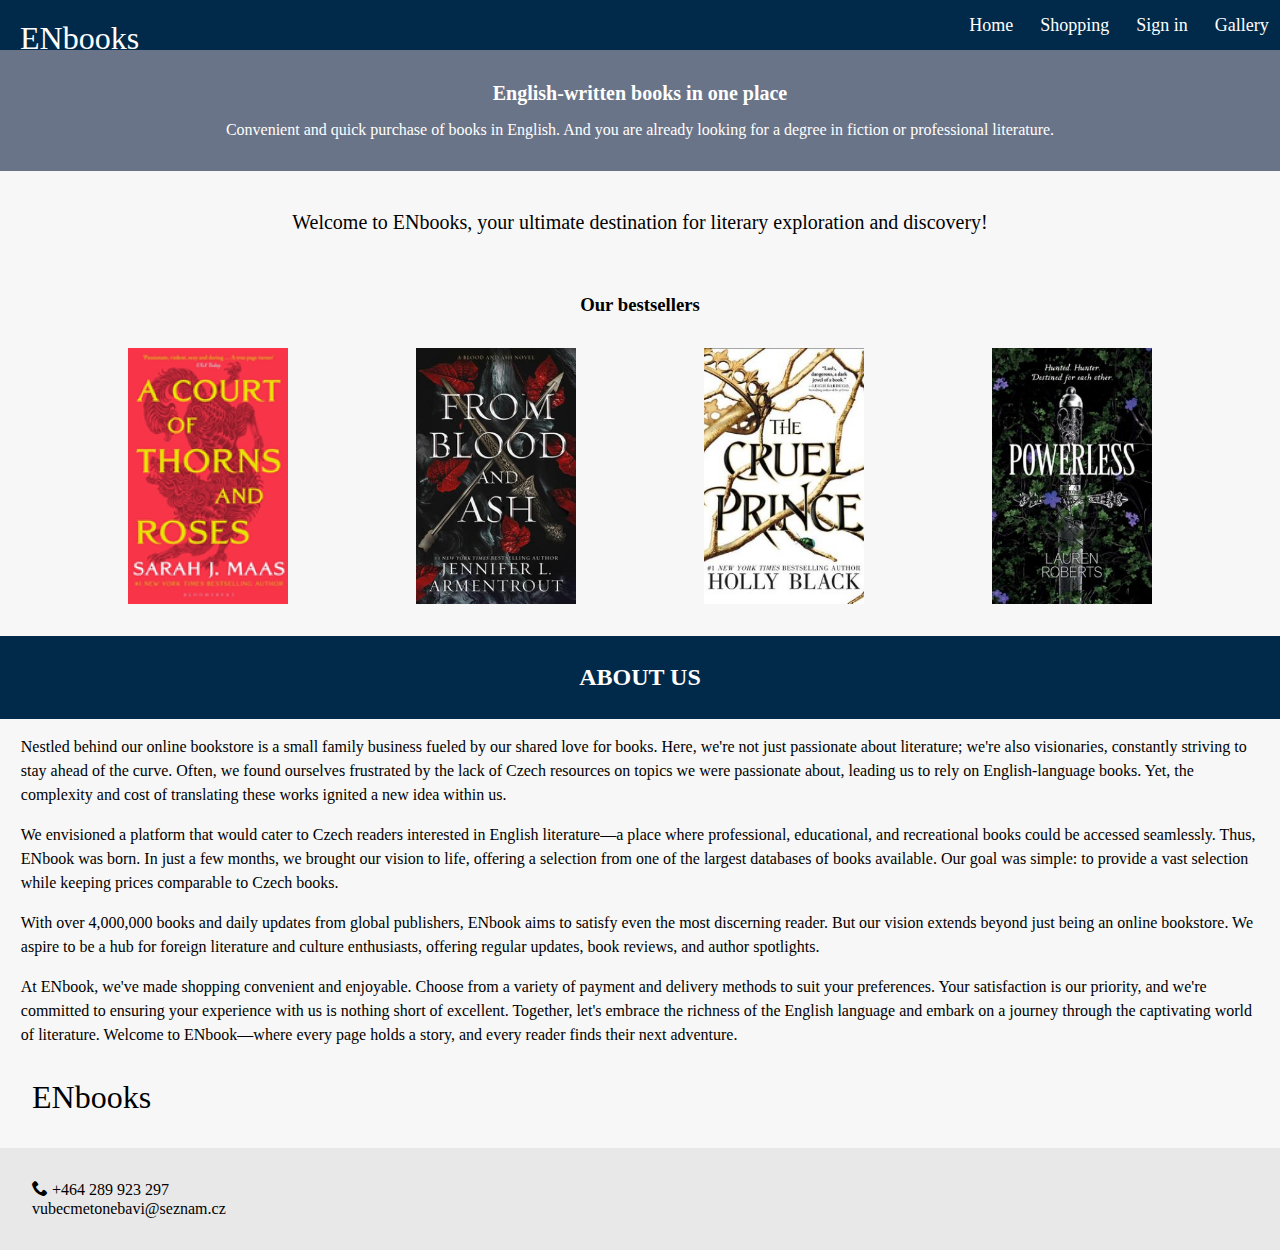
==== index.html @ e5203d55 "icon" ====
<!DOCTYPE html>
<html lang="en">
<head>
    <meta charset="UTF-8">
    <meta name="viewport" content="width=device-width, initial-scale=1.0">
    <link rel="stylesheet" href="./css/style.css">
    <link rel="stylesheet" href="./css/main.css">
    <link rel="stylesheet" href="./icomoons/mail/style.css">
    <link rel="stylesheet" href="./icomoons/phone/style.css">
    <title>Home</title>
</head>
<body>
    <nav>
        <div class="nav">
            <input type="checkbox" id="nav-check">
            <div class="nav-header">
            <div class="nav-title">
                ENbooks
            </div>
            </div>
            <div class="nav-btn">
            <label for="nav-check">
                <span></span>
                <span></span>
                <span></span>
            </label>
            </div>
            
            <div class="nav-links">
            <a href="index.html" target="_blank">Home</a>
            <a href="shopping.html" target="_blank">Shopping</a>
            <a href="login.html" target="_blank">Sign in</a>
            <a href="gallery.html" target="_blank">Gallery</a>
            </div>
        </div>
    </nav>
    <article>
        <div class="introduction">
            <p><strong>English-written books in one place</strong></p>
            <p>Convenient and quick purchase of books in English. And you are already looking for a degree in fiction or professional literature.</p>
        </div>
        <div class="welcome">
            <p>Welcome to ENbooks, your ultimate destination for literary exploration and discovery! </p>
        </div>
        <div>
            <h3>Our bestsellers</h3>
        </div>
        <div class="card">
            <div class="card-item">
                <img src="images/acotar.jpg " alt="Acotar">
            </div>
            <div class="card-item">
                <img src="images/bloodandash.jpg" alt="Blood and Ash">
            </div>
            <div class="card-item">
                <img src="images/cruelprince.jpg" alt="Cruel Prince">
            </div>
            <div class="card-item">
                <img src="images/powerless.jpg" alt="powerless">
            </div>
        </div>
        <div class="about">
            <h2>ABOUT US</h2>
        </div>
        <div class="about-text">
            <p>Nestled behind our online bookstore is a small family business fueled by our shared love for books. Here, we're not just passionate about literature; we're also visionaries, constantly striving to stay ahead of the curve. Often, we found ourselves frustrated by the lack of Czech resources on topics we were passionate about, leading us to rely on English-language books. Yet, the complexity and cost of translating these works ignited a new idea within us.</p>

            <p>We envisioned a platform that would cater to Czech readers interested in English literature—a place where professional, educational, and recreational books could be accessed seamlessly. Thus, ENbook was born. In just a few months, we brought our vision to life, offering a selection from one of the largest databases of books available. Our goal was simple: to provide a vast selection while keeping prices comparable to Czech books.</p>
                
            <p>With over 4,000,000 books and daily updates from global publishers, ENbook aims to satisfy even the most discerning reader. But our vision extends beyond just being an online bookstore. We aspire to be a hub for foreign literature and culture enthusiasts, offering regular updates, book reviews, and author spotlights.</p>
                
            <p>At ENbook, we've made shopping convenient and enjoyable. Choose from a variety of payment and delivery methods to suit your preferences. Your satisfaction is our priority, and we're committed to ensuring your experience with us is nothing short of excellent.
                Together, let's embrace the richness of the English language and embark on a journey through the captivating world of literature. Welcome to ENbook—where every page holds a story, and every reader finds their next adventure.</p>
        </div>
        <div class="logo">
            <p>ENbooks</p>
        </div>
    </article>
    <footer>
        <div>
            <p><span class="icon-phone"></span> +464 289 923 297</p>
            <p><span class="icon-mail"></span> vubecmetonebavi@seznam.cz</p>
        </div>
    </footer>
</body>
</html>
---- css/style.css ----
.introduction {
    background-color: rgba(53, 67, 95, 0.73);
    color: white;
    text-align: center;
    padding: 1em;
}

strong{
    font-size: 1.25em;
    text-align: center;
}

.welcome {
    text-align: center;
    font-size: 1.25em;
    margin-left: 2em;
    margin-right: 2em;
    margin-bottom: 3em;
    margin-top: 2em;
}

h3 {
    text-align: center;
}

.card {
    display: flex;
    justify-content: space-evenly;
    margin-bottom: 2em;
    margin-top: 2em;
}

.card-item {  
    max-width: 10em;
}

.about{
    text-align: center;
    background-color: rgba(1, 42, 74, 1);
    color: white;
    padding-top: .5em;
    padding-bottom: .5em;
}

.about-text{
    margin-left: 1.3em;
    margin-right: 1.3em;
    margin-top: 1em;
}

.about-text p {
    max-width: 100%;
    max-height: 100%;
    line-height: 1.5;
}

.logo{
    font-size: xx-large;
    margin-left: 1em;
}
---- css/main.css ----
html {
    background-color: rgb(247, 247, 247);
    font-family: Georgia, 'Times New Roman', Times, serif;
}

body{
    margin: 0;
}

img {
    width: 100%;
    height: 100%;
    display: block;
    margin: 0;
    padding: 0;
    object-fit: cover;
}

* {
    box-sizing: border-box;
}
   
.nav {
    height: 3.125em;
    width: 100%;
    background-color: rgba(1, 42, 74, 1);
    position: relative;
    color: white;
}
  
.nav > .nav-header {
    display: inline;
}
  
.nav > .nav-header > .nav-title {
    display: inline-block;
    font-size: xx-large;
    padding: 0.625em 0.625em 0.625em 0.625em;
}
  
.nav > .nav-btn {
    display: none;
}
  
.nav > .nav-links {
    display: inline;
    float: right;
    font-size: 1.125em;
}
  
.nav > .nav-links > a {
    display: inline-block;
    padding: 0.8125em 0.625em 0.8125em 0.625em;
    text-decoration: none;
    color: white;
}
  
.nav > .nav-links > a:hover {
    background-color: rgba(0, 0, 0, 0.3);
}
  
.nav > #nav-check {
    display: none;
}
  
@media (max-width:37.5em) {
    .nav > .nav-btn {
      display: inline-block;
      position: absolute;
      right: 0px;
      top: 0px;
    }
    .nav > .nav-btn > label {
      display: inline-block;
      width: 3.125em;
      height: 3.125em;
      padding: 0.8em;
    }
    .nav > .nav-btn > label:hover,.nav  #nav-check:checked ~ .nav-btn > label {
      background-color: rgba(0, 0, 0, 0.3);
    }
    .nav > .nav-btn > label > span {
      display: block;
      width: 1.56em;
      height: 0.625em;
      border-top: 0.125em solid #eee;
    }
    .nav > .nav-links {
      position: absolute;
      text-align: center;
      display: block;
      width: 100%;
      background-color: #333;
      height: 0px;
      transition: all 0.3s ease-in;
      overflow-y: hidden;
      top: 3.125em;
      left: 0px;
    }
    .nav > .nav-links > a {
      display: block;
      width: 100%;
    }
    .nav > #nav-check:not(:checked) ~ .nav-links {
      height: 0px;
    }   
    .nav > #nav-check:checked ~ .nav-links {
      height: calc(100vh - 31.25em);
      overflow-y: auto;
    }
}

footer{
    background-color: rgb(232, 232, 232);
    padding: 2em;
}

footer p {
    margin: 0;
}
---- icomoons/mail/style.css ----
@font-face {
  font-family: 'icomoon';
  src:  url('fonts/icomoon.eot?b1fvub');
  src:  url('fonts/icomoon.eot?b1fvub#iefix') format('embedded-opentype'),
    url('fonts/icomoon.ttf?b1fvub') format('truetype'),
    url('fonts/icomoon.woff?b1fvub') format('woff'),
    url('fonts/icomoon.svg?b1fvub#icomoon') format('svg');
  font-weight: normal;
  font-style: normal;
  font-display: block;
}

[class^="icon-"], [class*=" icon-"] {
  /* use !important to prevent issues with browser extensions that change fonts */
  font-family: 'icomoon' !important;
  speak: never;
  font-style: normal;
  font-weight: normal;
  font-variant: normal;
  text-transform: none;
  line-height: 1;

  /* Better Font Rendering =========== */
  -webkit-font-smoothing: antialiased;
  -moz-osx-font-smoothing: grayscale;
}

.icon-mail4:before {
  content: "\ea86";
}
---- icomoons/phone/style.css ----
@font-face {
  font-family: 'icomoon';
  src:  url('fonts/icomoon.eot?ixccxs');
  src:  url('fonts/icomoon.eot?ixccxs#iefix') format('embedded-opentype'),
    url('fonts/icomoon.ttf?ixccxs') format('truetype'),
    url('fonts/icomoon.woff?ixccxs') format('woff'),
    url('fonts/icomoon.svg?ixccxs#icomoon') format('svg');
  font-weight: normal;
  font-style: normal;
  font-display: block;
}

[class^="icon-"], [class*=" icon-"] {
  /* use !important to prevent issues with browser extensions that change fonts */
  font-family: 'icomoon' !important;
  speak: never;
  font-style: normal;
  font-weight: normal;
  font-variant: normal;
  text-transform: none;
  line-height: 1;

  /* Better Font Rendering =========== */
  -webkit-font-smoothing: antialiased;
  -moz-osx-font-smoothing: grayscale;
}

.icon-phone:before {
  content: "\e942";
}
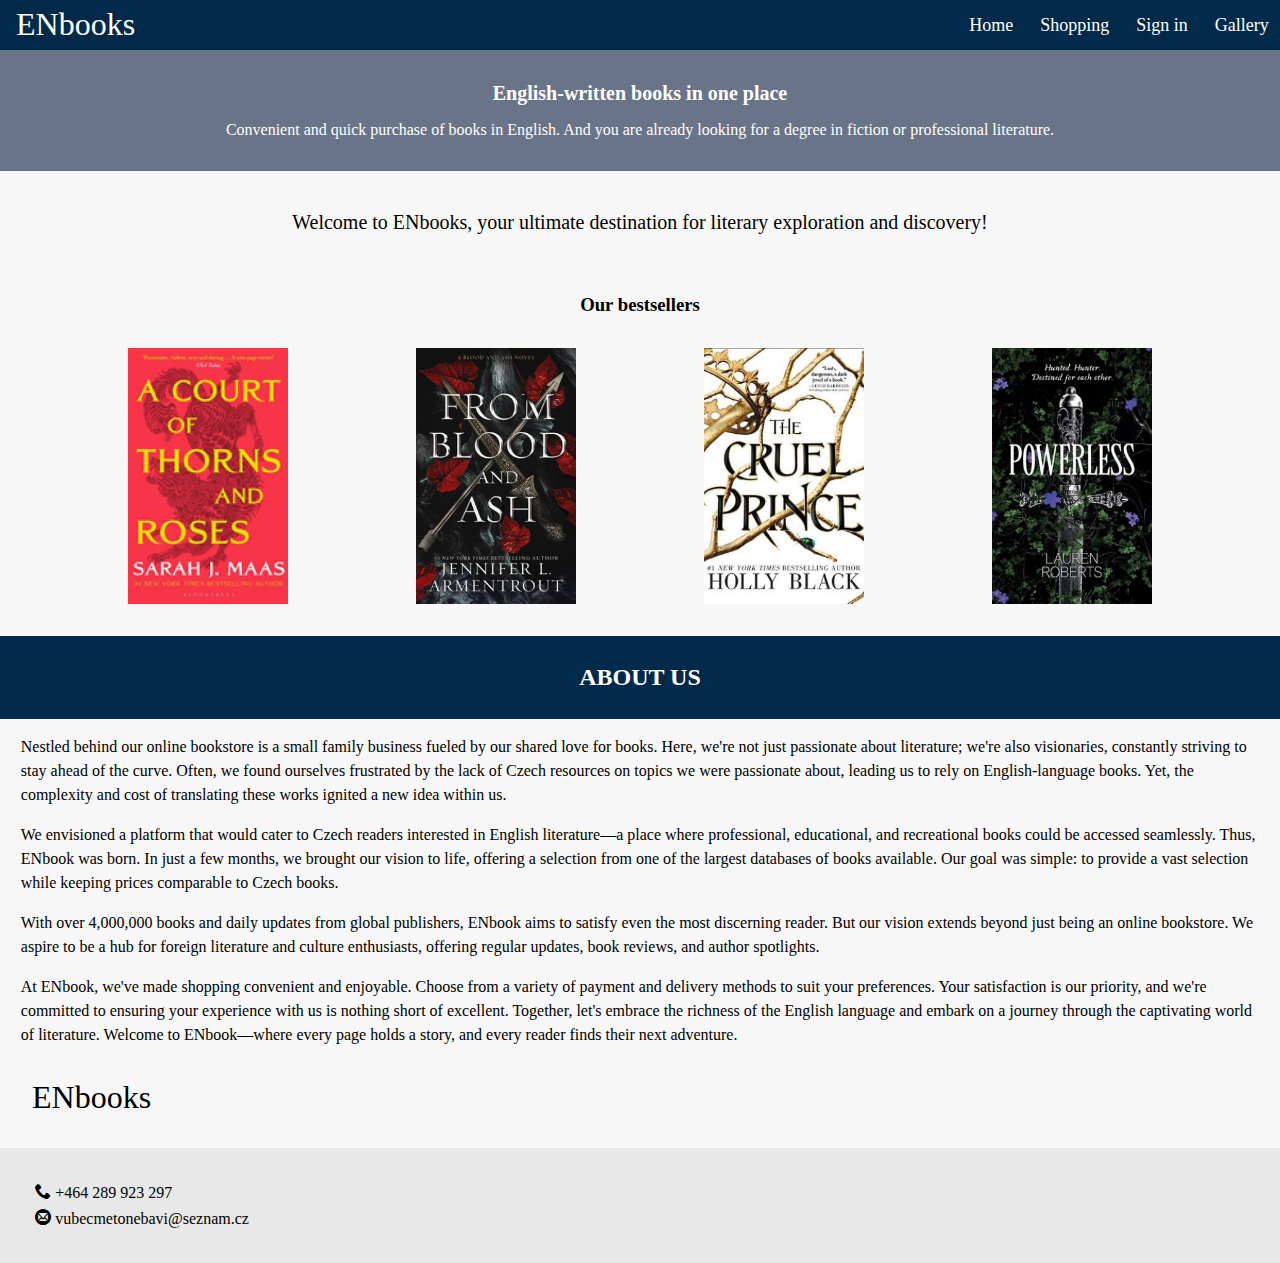
==== commit 7c45b1e9: "icon pokus uz nevim kolikaty" ====
--- a/index.html
+++ b/index.html
@@ -79,7 +79,7 @@
     <footer>
         <div>
             <p><span class="icon-phone"></span> +464 289 923 297</p>
-            <p><span class="icon-mail"></span> vubecmetonebavi@seznam.cz</p>
+            <p><span class="icon-mail4"></span> vubecmetonebavi@seznam.cz</p>
         </div>
     </footer>
 </body>
--- a/css/main.css
+++ b/css/main.css
@@ -35,7 +35,7 @@
 .nav > .nav-header > .nav-title {
     display: inline-block;
     font-size: xx-large;
-    padding: 0.625em 0.625em 0.625em 0.625em;
+    padding: 0.2em 0.5em 0.2em 0.5em;
 }
   
 .nav > .nav-btn {
@@ -117,4 +117,5 @@
 
 footer p {
     margin: 0;
+    padding: 0.2em;
 }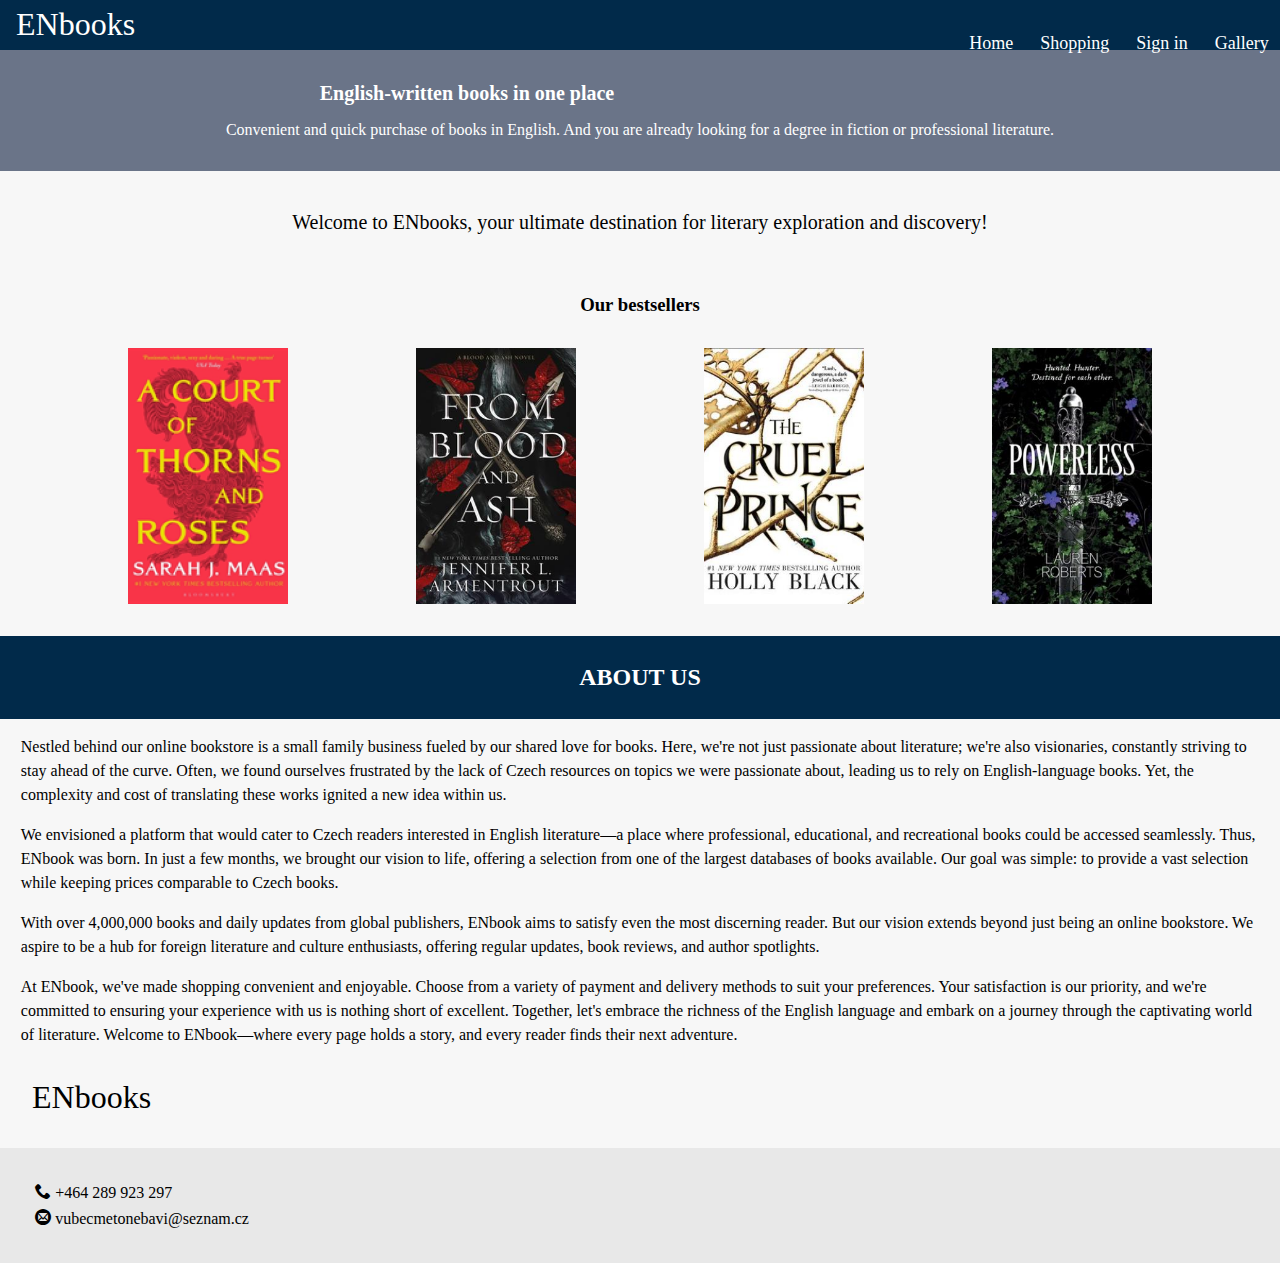
==== commit ee3d2c7c: "snad uz fakt posledni upravy" ====
--- a/index.html
+++ b/index.html
@@ -7,6 +7,7 @@
     <link rel="stylesheet" href="./css/main.css">
     <link rel="stylesheet" href="./icomoons/mail/style.css">
     <link rel="stylesheet" href="./icomoons/phone/style.css">
+    <link rel="icon" type="image/svg" href="./images/book.svg">
     <title>Home</title>
 </head>
 <body>
@@ -26,12 +27,12 @@
             </label>
             </div>
             
-            <div class="nav-links">
-            <a href="index.html" target="_blank">Home</a>
-            <a href="shopping.html" target="_blank">Shopping</a>
-            <a href="login.html" target="_blank">Sign in</a>
-            <a href="gallery.html" target="_blank">Gallery</a>
-            </div>
+            <menu class="nav-links">
+                <li><a href="index.html">Home</a></li>
+                <li><a href="shopping.html" >Shopping</a></li>
+                <li><a href="login.html" >Sign in</a></li>
+                <li><a href="gallery.html">Gallery</a></li>
+            </menu>
         </div>
     </nav>
     <article>
--- a/css/main.css
+++ b/css/main.css
@@ -48,14 +48,17 @@
     font-size: 1.125em;
 }
   
-.nav > .nav-links > a {
+.nav > .nav-links > li {
     display: inline-block;
     padding: 0.8125em 0.625em 0.8125em 0.625em;
-    text-decoration: none;
-    color: white;
+}
+
+.nav > .nav-links > li > a {
+  text-decoration: none;
+  color: white;
 }
   
-.nav > .nav-links > a:hover {
+.nav > .nav-links > li:hover {
     background-color: rgba(0, 0, 0, 0.3);
 }
   
@@ -97,7 +100,7 @@
       top: 3.125em;
       left: 0px;
     }
-    .nav > .nav-links > a {
+    .nav > .nav-links > li {
       display: block;
       width: 100%;
     }
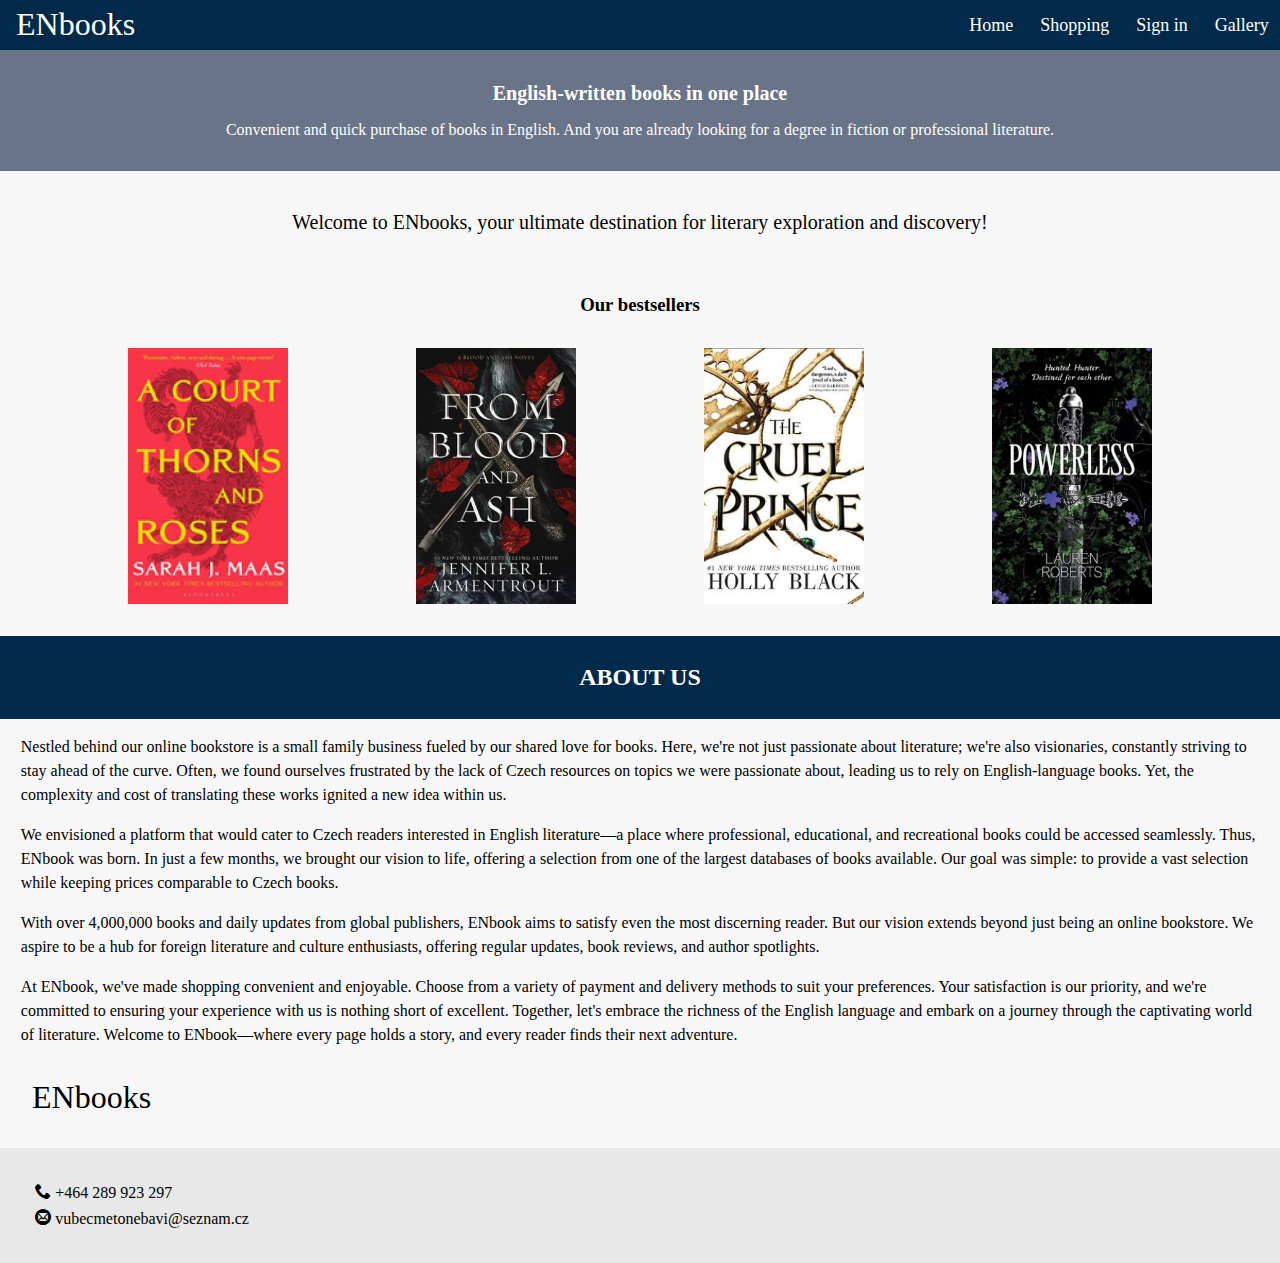
==== commit 83a7b05e: "snad uz konec" ====
--- a/index.html
+++ b/index.html
@@ -27,12 +27,12 @@
             </label>
             </div>
             
-            <menu class="nav-links">
+            <div class="nav-links">
                 <li><a href="index.html">Home</a></li>
                 <li><a href="shopping.html" >Shopping</a></li>
                 <li><a href="login.html" >Sign in</a></li>
                 <li><a href="gallery.html">Gallery</a></li>
-            </menu>
+            </div>
         </div>
     </nav>
     <article>
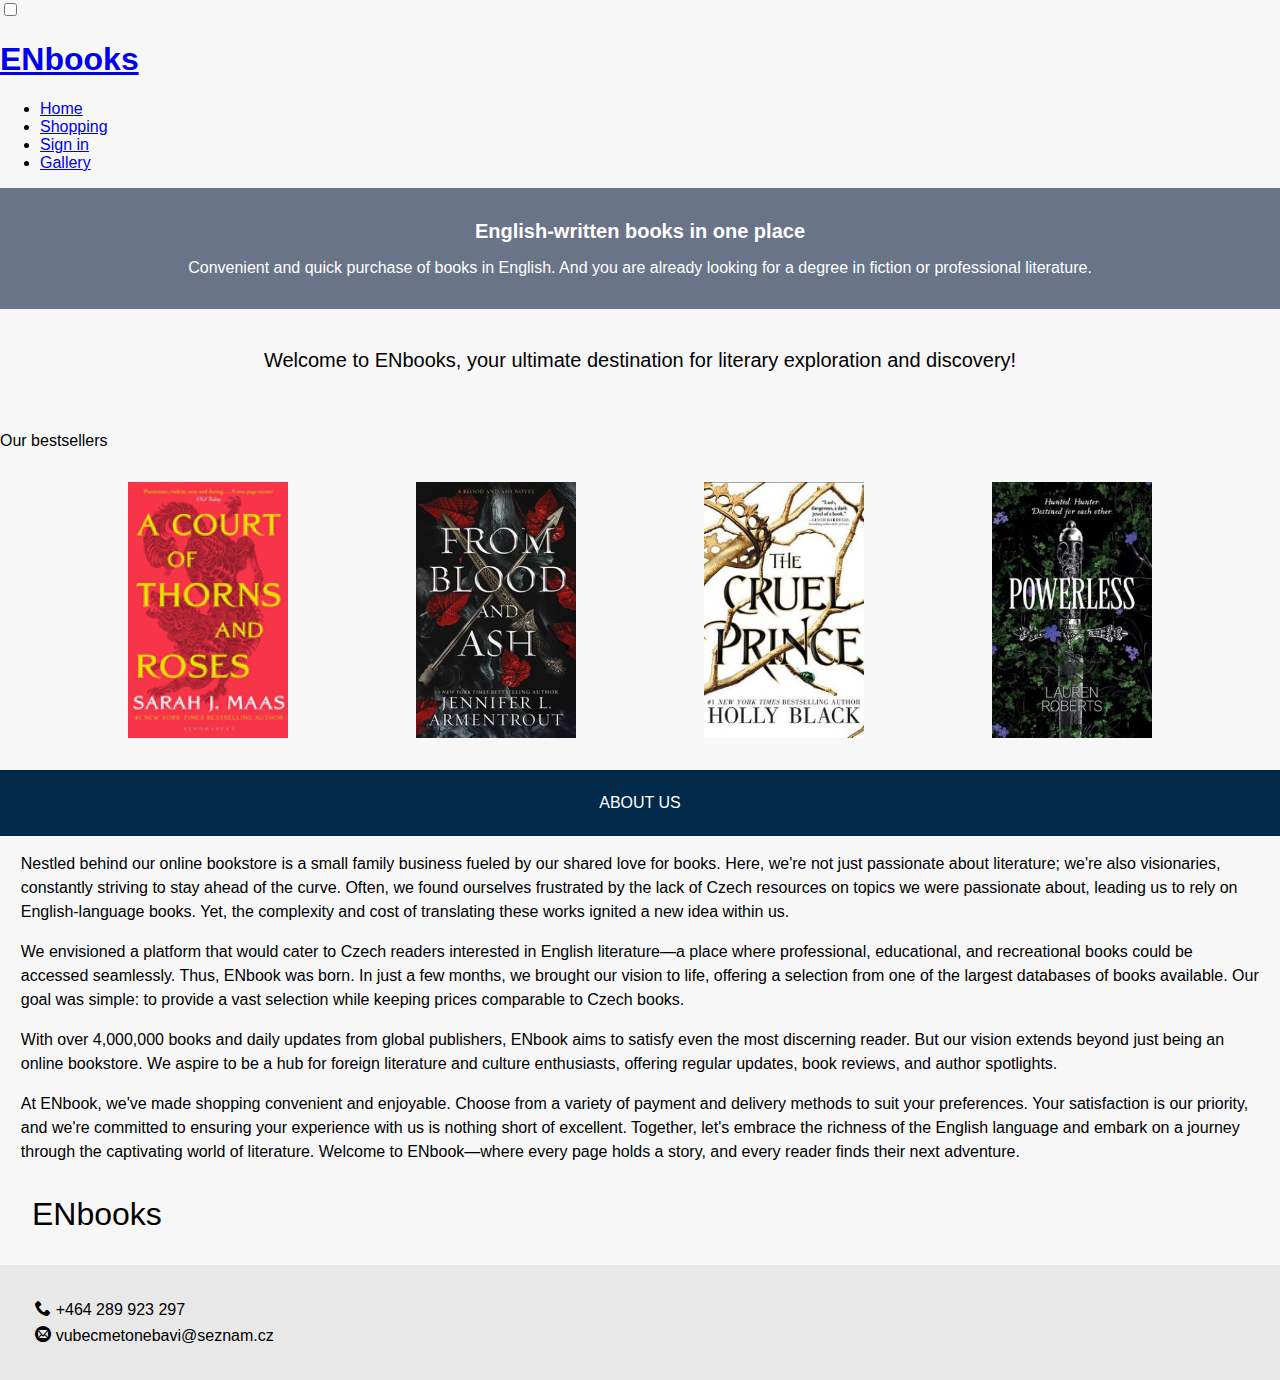
==== commit 3a72cffe: "oprava" ====
--- a/index.html
+++ b/index.html
@@ -8,33 +8,32 @@
     <link rel="stylesheet" href="./icomoons/mail/style.css">
     <link rel="stylesheet" href="./icomoons/phone/style.css">
     <link rel="icon" type="image/svg" href="./images/book.svg">
-    <title>Home</title>
+    <title>ENbooks - Home</title>
 </head>
 <body>
-    <nav>
-        <div class="nav">
+    <header>
+        <nav class="navbar">
             <input type="checkbox" id="nav-check">
-            <div class="nav-header">
-            <div class="nav-title">
-                ENbooks
-            </div>
-            </div>
-            <div class="nav-btn">
-            <label for="nav-check">
-                <span></span>
-                <span></span>
-                <span></span>
-            </label>
-            </div>
-            
-            <div class="nav-links">
+                <div class="nav-header">
+                    <div class="nav-title">
+                        <h1><a href="index.html">ENbooks</a></h1>
+                    </div>
+                </div>
+            <menu class="menu--toggle">
                 <li><a href="index.html">Home</a></li>
                 <li><a href="shopping.html" >Shopping</a></li>
                 <li><a href="login.html" >Sign in</a></li>
                 <li><a href="gallery.html">Gallery</a></li>
+            </menu>
+            <div class="nav-btn">
+                <label for="nav-check">
+                    <span></span>
+                    <span></span>
+                    <span></span>
+                </label>
             </div>
-        </div>
-    </nav>
+        </nav>
+    </header>
     <article>
         <div class="introduction">
             <p><strong>English-written books in one place</strong></p>
@@ -44,7 +43,7 @@
             <p>Welcome to ENbooks, your ultimate destination for literary exploration and discovery! </p>
         </div>
         <div>
-            <h3>Our bestsellers</h3>
+            <p>Our bestsellers</p>
         </div>
         <div class="card">
             <div class="card-item">
@@ -61,7 +60,7 @@
             </div>
         </div>
         <div class="about">
-            <h2>ABOUT US</h2>
+            <p>ABOUT US</p>
         </div>
         <div class="about-text">
             <p>Nestled behind our online bookstore is a small family business fueled by our shared love for books. Here, we're not just passionate about literature; we're also visionaries, constantly striving to stay ahead of the curve. Often, we found ourselves frustrated by the lack of Czech resources on topics we were passionate about, leading us to rely on English-language books. Yet, the complexity and cost of translating these works ignited a new idea within us.</p>
--- a/css/style.css
+++ b/css/style.css
@@ -50,8 +50,6 @@
 }
 
 .about-text p {
-    max-width: 100%;
-    max-height: 100%;
     line-height: 1.5;
 }
 
--- a/css/main.css
+++ b/css/main.css
@@ -1,6 +1,6 @@
 html {
     background-color: rgb(247, 247, 247);
-    font-family: Georgia, 'Times New Roman', Times, serif;
+    font-family: Arial, Helvetica, sans-serif;
 }
 
 body{
@@ -15,14 +15,8 @@
     padding: 0;
     object-fit: cover;
 }
-
-* {
-    box-sizing: border-box;
-}
    
 .nav {
-    height: 3.125em;
-    width: 100%;
     background-color: rgba(1, 42, 74, 1);
     position: relative;
     color: white;
